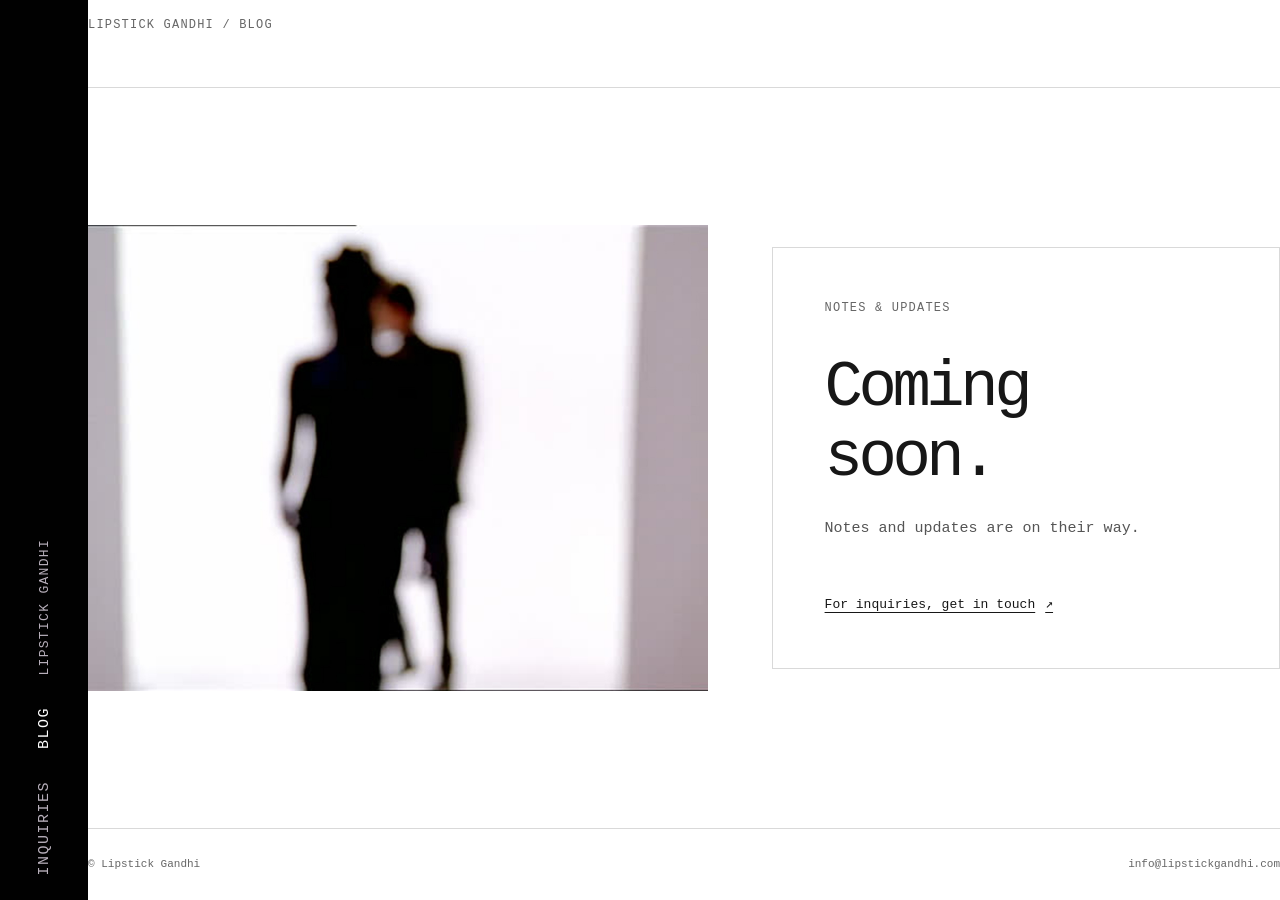
==== blog.html @ 65644b51 "Add editable blog page preview Co-authored-by: Copilot <223556219+Copilot@users.noreply.github.com>" ====
<!DOCTYPE html>
<html lang="en">
<head>
  <meta charset="UTF-8">
  <meta name="viewport" content="width=device-width, initial-scale=1.0">
  <title>Lipstick Gandhi — Blog</title>
  <meta name="description" content="Notes and updates from Lipstick Gandhi.">
  <link rel="icon" href="https://github.com/user-attachments/assets/bb887e30-1a02-4804-bfd5-9c662e2b9721">
  <link rel="stylesheet" href="blog.css">
</head>
<body>
  <div class="layout">
    <nav class="sidebar" aria-label="Site navigation">
      <a class="rail-item wordmark" href="index.html">Lipstick Gandhi</a>
      <a class="rail-item current-page" href="#blog" aria-current="page">Blog</a>
      <a class="rail-item inquiries" href="mailto:info@lipstickgandhi.com">Inquiries</a>
    </nav>

    <div class="page">
      <header class="site-header">
        <span class="eyebrow">Lipstick Gandhi / Blog</span>
      </header>

      <main>
        <section class="blog" id="blog" aria-labelledby="blog-title">
          <div class="image-frame">
            <img
              src="images/shadow-header.jpg"
              alt="A soft-focus silhouette of two people in dark clothing"
              class="header-image"
            >
          </div>

          <div class="blog-card">
            <p class="eyebrow">Notes &amp; updates</p>
            <h1 id="blog-title">Coming soon.</h1>
            <p class="note">Notes and updates are on their way.</p>
            <a class="contact-link" href="mailto:info@lipstickgandhi.com">For inquiries, get in touch <span aria-hidden="true">↗</span></a>
          </div>
        </section>
      </main>

      <footer class="site-footer">
        <span>© Lipstick Gandhi</span>
        <a href="mailto:info@lipstickgandhi.com">info@lipstickgandhi.com</a>
      </footer>
    </div>
  </div>
</body>
</html>
---- blog.css ----
*, *::before, *::after {
  box-sizing: border-box;
}

html {
  scroll-behavior: smooth;
}

body {
  margin: 0;
  background: #fff;
  color: #171717;
  font-family: "Courier New", Courier, monospace;
  font-size: 15px;
  line-height: 1.6;
}

a {
  color: inherit;
  text-decoration-thickness: 1px;
  text-underline-offset: 4px;
}

a:focus-visible {
  outline: 2px solid currentColor;
  outline-offset: 4px;
}

.page {
  flex: 1;
  width: min(100% - 64px, 1360px);
  max-width: 1360px;
  min-height: 100vh;
  min-height: 100dvh;
  margin: 0 auto;
  display: flex;
  flex-direction: column;
}

.layout {
  display: flex;
  min-height: 100vh;
  min-height: 100dvh;
}

.sidebar {
  position: sticky;
  top: 0;
  display: flex;
  flex: 0 0 88px;
  height: 100vh;
  height: 100dvh;
  flex-direction: column;
  align-items: center;
  justify-content: flex-end;
  gap: 2rem;
  overflow: hidden;
  padding: 1.5rem 0;
  background: #010101;
}

.rail-item {
  color: #b7afba;
  font-size: 15px;
  letter-spacing: 0.1em;
  line-height: 1;
  text-decoration: none;
  text-transform: uppercase;
  white-space: nowrap;
  writing-mode: vertical-rl;
  transform: rotate(180deg);
}

.rail-item:hover,
.rail-item:focus-visible,
.rail-item[aria-current="page"] {
  color: #fff;
}

.rail-item.wordmark {
  font-size: 13px;
  font-weight: 400;
}

.site-header,
.site-footer {
  display: flex;
  align-items: center;
  justify-content: space-between;
  gap: 24px;
}

.site-header {
  min-height: 88px;
  border-bottom: 1px solid #d9d9d9;
  font-size: 12px;
  letter-spacing: 0.08em;
}

.site-footer a {
  text-decoration: none;
}

.site-footer a:hover,
.contact-link:hover {
  text-decoration: underline;
}

main {
  flex: 1;
  display: flex;
  align-items: center;
}

.blog {
  width: 100%;
  display: grid;
  grid-template-columns: minmax(0, 1.1fr) minmax(320px, 0.9fr);
  align-items: stretch;
  gap: clamp(24px, 5vw, 72px);
  padding: clamp(48px, 8vh, 96px) 0;
}

.image-frame {
  min-height: 460px;
  overflow: hidden;
  background: #f3f2f1;
}

.header-image {
  display: block;
  width: 100%;
  height: 100%;
  min-height: 460px;
  object-fit: cover;
  object-position: center;
}

.blog-card {
  align-self: center;
  padding: clamp(28px, 4vw, 56px);
  border: 1px solid #d9d9d9;
}

.eyebrow {
  margin: 0 0 36px;
  color: #666;
  font-size: 12px;
  letter-spacing: 0.1em;
  text-transform: uppercase;
}

h1 {
  margin: 0;
  font-size: clamp(34px, 5vw, 64px);
  font-weight: 400;
  letter-spacing: -0.07em;
  line-height: 1.08;
}

.note {
  margin: 24px 0 52px;
  color: #555;
}

.contact-link {
  display: inline-flex;
  align-items: baseline;
  gap: 10px;
  font-size: 13px;
}

.site-footer {
  min-height: 72px;
  border-top: 1px solid #d9d9d9;
  color: #666;
  font-size: 11px;
}

@media (max-width: 760px) {
  .page {
    width: calc(100% - 36px);
  }

  .sidebar {
    flex-basis: 56px;
    gap: 1.5rem;
    padding: 1rem 0;
  }

  .rail-item {
    font-size: 12px;
  }

  .rail-item.wordmark {
    font-size: 11px;
  }

  .site-header {
    min-height: 72px;
  }

  .blog {
    grid-template-columns: 1fr;
    gap: 20px;
    padding: 32px 0 48px;
  }

  .image-frame,
  .header-image {
    min-height: 0;
    aspect-ratio: 4 / 3;
  }

  .blog-card {
    padding: 28px 24px;
  }

  .eyebrow {
    margin-bottom: 24px;
  }

  .note {
    margin: 18px 0 32px;
  }
}

@media (max-width: 420px) {
  .site-header {
    min-height: 60px;
  }

  .site-footer {
    align-items: flex-start;
    flex-direction: column;
    justify-content: center;
    gap: 2px;
    padding: 12px 0;
  }
}
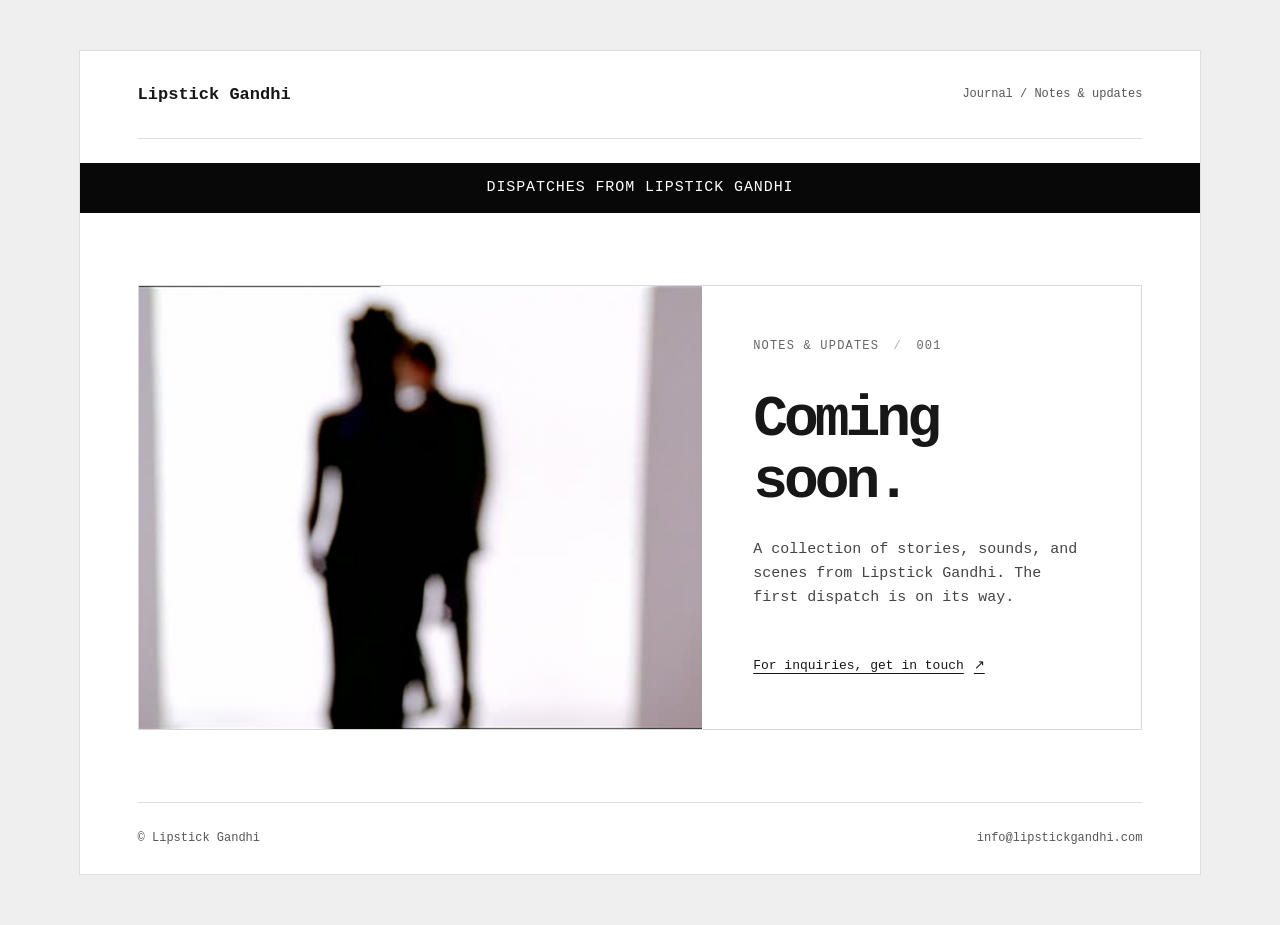
==== commit 9f0f9b58: "Refine unlinked blog design Co-authored-by: Copilot <223556219+Copilot@users.noreply.github.com>" ====
--- a/blog.html
+++ b/blog.html
@@ -9,42 +9,39 @@
   <link rel="stylesheet" href="blog.css">
 </head>
 <body>
-  <div class="layout">
-    <nav class="sidebar" aria-label="Site navigation">
-      <a class="rail-item wordmark" href="index.html">Lipstick Gandhi</a>
-      <a class="rail-item current-page" href="#blog" aria-current="page">Blog</a>
-      <a class="rail-item inquiries" href="mailto:info@lipstickgandhi.com">Inquiries</a>
-    </nav>
+  <div class="page">
+    <header class="masthead">
+      <a class="wordmark" href="index.html">Lipstick Gandhi</a>
+      <span class="masthead-label">Journal / Notes &amp; updates</span>
+    </header>
 
-    <div class="page">
-      <header class="site-header">
-        <span class="eyebrow">Lipstick Gandhi / Blog</span>
-      </header>
+    <div class="announcement" aria-label="Journal announcement">
+      <span>Dispatches from Lipstick Gandhi</span>
+    </div>
 
-      <main>
-        <section class="blog" id="blog" aria-labelledby="blog-title">
-          <div class="image-frame">
-            <img
-              src="images/shadow-header.jpg"
-              alt="A soft-focus silhouette of two people in dark clothing"
-              class="header-image"
-            >
-          </div>
+    <main>
+      <article class="feature" aria-labelledby="blog-title">
+        <div class="image-frame">
+          <img
+            src="images/shadow-header.jpg"
+            alt="A soft-focus silhouette of two people in dark clothing"
+            class="header-image"
+          >
+        </div>
 
-          <div class="blog-card">
-            <p class="eyebrow">Notes &amp; updates</p>
-            <h1 id="blog-title">Coming soon.</h1>
-            <p class="note">Notes and updates are on their way.</p>
-            <a class="contact-link" href="mailto:info@lipstickgandhi.com">For inquiries, get in touch <span aria-hidden="true">↗</span></a>
-          </div>
-        </section>
-      </main>
+        <div class="feature-copy">
+          <p class="eyebrow">Notes &amp; updates <span aria-hidden="true">/</span> 001</p>
+          <h1 id="blog-title">Coming soon.</h1>
+          <p class="note">A collection of stories, sounds, and scenes from Lipstick Gandhi. The first dispatch is on its way.</p>
+          <a class="contact-link" href="mailto:info@lipstickgandhi.com">For inquiries, get in touch <span aria-hidden="true">↗</span></a>
+        </div>
+      </article>
+    </main>
 
-      <footer class="site-footer">
-        <span>© Lipstick Gandhi</span>
-        <a href="mailto:info@lipstickgandhi.com">info@lipstickgandhi.com</a>
-      </footer>
-    </div>
+    <footer class="site-footer">
+      <span>© Lipstick Gandhi</span>
+      <a href="mailto:info@lipstickgandhi.com">info@lipstickgandhi.com</a>
+    </footer>
   </div>
 </body>
 </html>
--- a/blog.css
+++ b/blog.css
@@ -3,12 +3,14 @@
 }
 
 html {
+  min-width: 320px;
   scroll-behavior: smooth;
 }
 
 body {
   margin: 0;
-  background: #fff;
+  padding: clamp(16px, 4vw, 56px);
+  background: #efefef;
   color: #171717;
   font-family: "Courier New", Courier, monospace;
   font-size: 15px;
@@ -27,62 +29,18 @@
 }
 
 .page {
-  flex: 1;
-  width: min(100% - 64px, 1360px);
-  max-width: 1360px;
-  min-height: 100vh;
-  min-height: 100dvh;
+  width: min(100%, 1120px);
+  min-height: calc(100vh - clamp(32px, 8vw, 112px));
+  min-height: calc(100dvh - clamp(32px, 8vw, 112px));
   margin: 0 auto;
+  padding: 0 clamp(20px, 4.5vw, 64px);
   display: flex;
   flex-direction: column;
-}
-
-.layout {
-  display: flex;
-  min-height: 100vh;
-  min-height: 100dvh;
-}
-
-.sidebar {
-  position: sticky;
-  top: 0;
-  display: flex;
-  flex: 0 0 88px;
-  height: 100vh;
-  height: 100dvh;
-  flex-direction: column;
-  align-items: center;
-  justify-content: flex-end;
-  gap: 2rem;
-  overflow: hidden;
-  padding: 1.5rem 0;
-  background: #010101;
-}
-
-.rail-item {
-  color: #b7afba;
-  font-size: 15px;
-  letter-spacing: 0.1em;
-  line-height: 1;
-  text-decoration: none;
-  text-transform: uppercase;
-  white-space: nowrap;
-  writing-mode: vertical-rl;
-  transform: rotate(180deg);
-}
-
-.rail-item:hover,
-.rail-item:focus-visible,
-.rail-item[aria-current="page"] {
-  color: #fff;
-}
-
-.rail-item.wordmark {
-  font-size: 13px;
-  font-weight: 400;
-}
-
-.site-header,
+  background: #fff;
+  box-shadow: 0 0 0 1px #dedede;
+}
+
+.masthead,
 .site-footer {
   display: flex;
   align-items: center;
@@ -90,39 +48,55 @@
   gap: 24px;
 }
 
-.site-header {
+.masthead {
   min-height: 88px;
-  border-bottom: 1px solid #d9d9d9;
+  border-bottom: 1px solid #dedede;
+}
+
+.wordmark {
+  font-size: 17px;
+  font-weight: 700;
+  text-decoration: none;
+}
+
+.masthead-label,
+.site-footer {
+  color: #555;
   font-size: 12px;
-  letter-spacing: 0.08em;
-}
-
-.site-footer a {
-  text-decoration: none;
-}
-
-.site-footer a:hover,
-.contact-link:hover {
-  text-decoration: underline;
+}
+
+.masthead-label {
+  text-align: right;
+}
+
+.announcement {
+  margin: 24px calc(clamp(20px, 4.5vw, 64px) * -1) 0;
+  padding: 13px 20px;
+  background: #080808;
+  color: #fff;
+  text-align: center;
+  text-transform: uppercase;
+  letter-spacing: 0.06em;
 }
 
 main {
   flex: 1;
   display: flex;
   align-items: center;
-}
-
-.blog {
+  padding: clamp(36px, 6vw, 72px) 0;
+}
+
+.feature {
   width: 100%;
   display: grid;
-  grid-template-columns: minmax(0, 1.1fr) minmax(320px, 0.9fr);
+  grid-template-columns: minmax(0, 1fr) minmax(280px, 0.78fr);
   align-items: stretch;
-  gap: clamp(24px, 5vw, 72px);
-  padding: clamp(48px, 8vh, 96px) 0;
+  border: 1px solid #d8d8d8;
+  background: #fff;
 }
 
 .image-frame {
-  min-height: 460px;
+  min-height: 430px;
   overflow: hidden;
   background: #f3f2f1;
 }
@@ -131,36 +105,40 @@
   display: block;
   width: 100%;
   height: 100%;
-  min-height: 460px;
+  min-height: 430px;
   object-fit: cover;
   object-position: center;
 }
 
-.blog-card {
+.feature-copy {
   align-self: center;
-  padding: clamp(28px, 4vw, 56px);
-  border: 1px solid #d9d9d9;
+  padding: clamp(28px, 4vw, 52px);
 }
 
 .eyebrow {
-  margin: 0 0 36px;
+  margin: 0 0 32px;
   color: #666;
   font-size: 12px;
   letter-spacing: 0.1em;
   text-transform: uppercase;
 }
 
+.eyebrow span {
+  padding: 0 0.5em;
+  color: #aaa;
+}
+
 h1 {
   margin: 0;
-  font-size: clamp(34px, 5vw, 64px);
-  font-weight: 400;
+  font-size: clamp(34px, 5vw, 58px);
+  font-weight: 700;
   letter-spacing: -0.07em;
   line-height: 1.08;
 }
 
 .note {
-  margin: 24px 0 52px;
-  color: #555;
+  margin: 24px 0 44px;
+  color: #444;
 }
 
 .contact-link {
@@ -172,38 +150,54 @@
 
 .site-footer {
   min-height: 72px;
-  border-top: 1px solid #d9d9d9;
-  color: #666;
-  font-size: 11px;
+  border-top: 1px solid #dedede;
+}
+
+.site-footer a {
+  text-decoration: none;
+}
+
+.site-footer a:hover,
+.contact-link:hover {
+  text-decoration: underline;
 }
 
 @media (max-width: 760px) {
+  body {
+    padding: 14px;
+  }
+
   .page {
-    width: calc(100% - 36px);
-  }
-
-  .sidebar {
-    flex-basis: 56px;
-    gap: 1.5rem;
-    padding: 1rem 0;
-  }
-
-  .rail-item {
+    min-height: calc(100vh - 28px);
+    min-height: calc(100dvh - 28px);
+    padding: 0 20px;
+  }
+
+  .masthead {
+    min-height: 72px;
+  }
+
+  .wordmark {
+    font-size: 15px;
+  }
+
+  .masthead-label {
+    max-width: 45%;
+    font-size: 10px;
+  }
+
+  .announcement {
+    margin: 20px -20px 0;
+    padding: 11px 16px;
     font-size: 12px;
   }
 
-  .rail-item.wordmark {
-    font-size: 11px;
-  }
-
-  .site-header {
-    min-height: 72px;
-  }
-
-  .blog {
+  main {
+    padding: 28px 0 40px;
+  }
+
+  .feature {
     grid-template-columns: 1fr;
-    gap: 20px;
-    padding: 32px 0 48px;
   }
 
   .image-frame,
@@ -212,22 +206,16 @@
     aspect-ratio: 4 / 3;
   }
 
-  .blog-card {
-    padding: 28px 24px;
+  .feature-copy {
+    padding: 28px 24px 32px;
   }
 
   .eyebrow {
-    margin-bottom: 24px;
+    margin-bottom: 22px;
   }
 
   .note {
-    margin: 18px 0 32px;
-  }
-}
-
-@media (max-width: 420px) {
-  .site-header {
-    min-height: 60px;
+    margin: 18px 0 30px;
   }
 
   .site-footer {
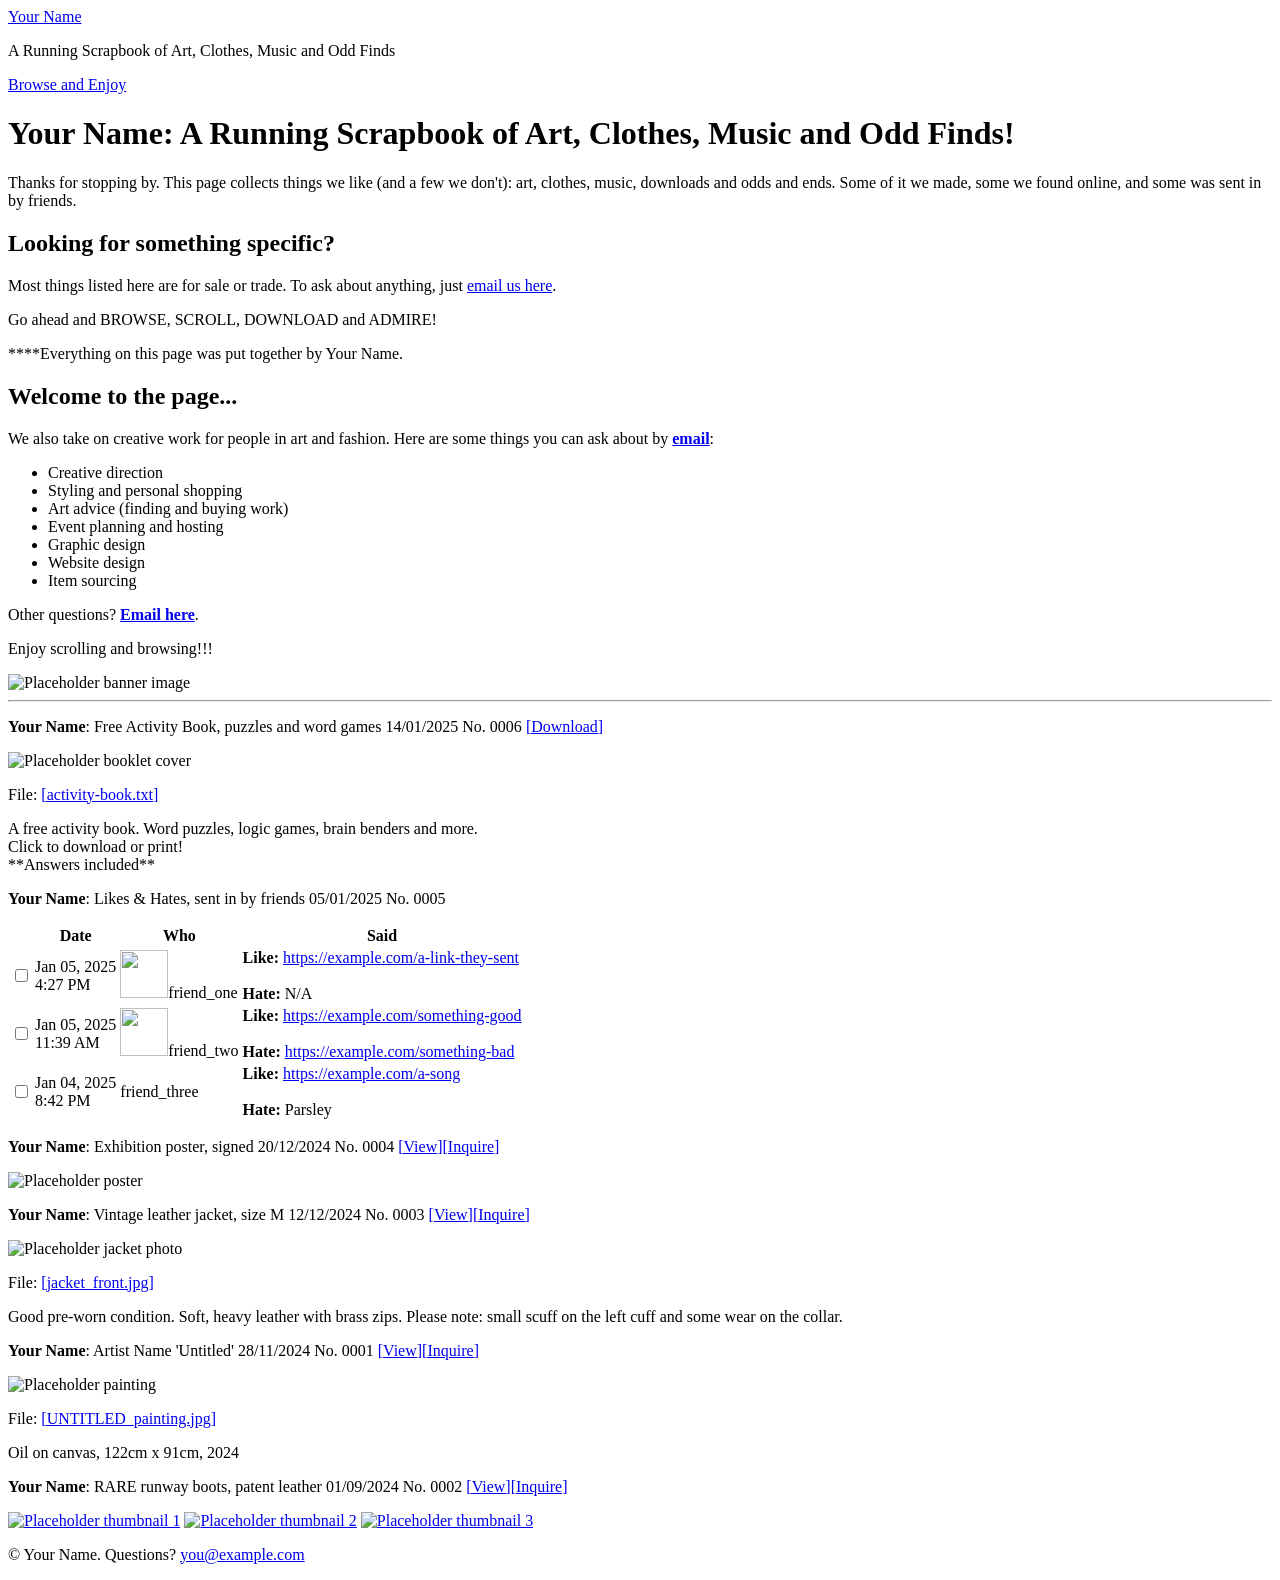
==== commit 60571643: "Revamp blog.html for personal blog layout Updated blog HTML structure and content, changing the titl" ====
--- a/blog.html
+++ b/blog.html
@@ -1,47 +1,184 @@
-<!DOCTYPE html>
+<!doctype html>
 <html lang="en">
 <head>
-  <meta charset="UTF-8">
-  <meta name="viewport" content="width=device-width, initial-scale=1.0">
-  <title>Lipstick Gandhi — Blog</title>
-  <meta name="description" content="Notes and updates from Lipstick Gandhi.">
-  <link rel="icon" href="https://github.com/user-attachments/assets/bb887e30-1a02-4804-bfd5-9c662e2b9721">
-  <link rel="stylesheet" href="blog.css">
+  <meta charset="utf-8">
+  <meta name="viewport" content="width=device-width, initial-scale=1">
+  <title>Your Name Blog</title>
+  <meta name="description" content="A running scrapbook of art, clothes, music, downloads and things we like.">
+  <link rel="stylesheet" href="style.css">
 </head>
 <body>
-  <div class="page">
-    <header class="masthead">
-      <a class="wordmark" href="index.html">Lipstick Gandhi</a>
-      <span class="masthead-label">Journal / Notes &amp; updates</span>
-    </header>
+<div class="column">
 
-    <div class="announcement" aria-label="Journal announcement">
-      <span>Dispatches from Lipstick Gandhi</span>
-    </div>
+  <!-- ===================== HEADER ===================== -->
+  <header class="masthead">
+    <div class="name"><a href="./">Your Name</a></div>
+    <p class="tagline">A Running Scrapbook of Art, Clothes, Music and Odd Finds</p>
+    <a class="small" href="#posts">Browse and Enjoy</a>
+  </header>
 
-    <main>
-      <article class="feature" aria-labelledby="blog-title">
-        <div class="image-frame">
-          <img
-            src="images/shadow-header.jpg"
-            alt="A soft-focus silhouette of two people in dark clothing"
-            class="header-image"
-          >
+  <!-- ===================== INTRO ===================== -->
+  <main>
+  <div class="intro">
+    <h1>Your Name: A Running Scrapbook of Art, Clothes, Music and Odd Finds!</h1>
+
+    <p>Thanks for stopping by. This page collects things we like (and a few we don't): art, clothes,
+      music, downloads and odds and ends. Some of it we made, some we found online, and some was sent
+      in by friends.</p>
+
+    <h2>Looking for something specific?</h2>
+
+    <p>Most things listed here are for sale or trade. To ask about anything, just
+      <span class="loud"><a href="mailto:you@example.com?subject=Hello">email us here</a></span>.</p>
+
+    <p>Go ahead and <span class="loud">BROWSE, SCROLL, DOWNLOAD and ADMIRE!</span></p>
+
+    <p class="loud">****Everything on this page was put together by Your Name.</p>
+
+    <h2>Welcome to the page...</h2>
+
+    <p>We also take on creative work for people in art and fashion.
+      Here are some things you can ask about by <a href="mailto:you@example.com?subject=Services"><b>email</b></a>:</p>
+
+    <ul>
+      <li>Creative direction</li>
+      <li>Styling and personal shopping</li>
+      <li>Art advice (finding and buying work)</li>
+      <li>Event planning and hosting</li>
+      <li>Graphic design</li>
+      <li>Website design</li>
+      <li>Item sourcing</li>
+    </ul>
+
+    <p style="margin-top:15px">Other questions? <a href="mailto:you@example.com?subject=Question"><b>Email here</b></a>.</p>
+
+    <p class="sign-off">Enjoy scrolling and browsing!!!</p>
+  </div>
+
+  <img class="hero" src="images/hero.svg" width="440" height="300" alt="Placeholder banner image">
+
+  <hr class="divider">
+
+  <!-- ===================== POSTS =====================
+       Newest at the top. To add a post, copy one of the blocks
+       below (everything from <section ...> to </section>),
+       paste it right under this comment, and change the text,
+       the number and the image file names.
+
+       Three kinds of post:
+         class="post"             plain: image on the left, details on the right
+         class="post boxed"       shaded box pushed to the right, with small thumbnails
+         class="post boxed tuck"  same, but slid up beside the post above it
+  -->
+  <div id="posts">
+
+    <!-- Post 0006: a download -->
+    <section class="post" id="no-0006">
+      <p class="post-head">
+        <strong class="tag">Your Name</strong>: Free Activity Book, puzzles and word games 14/01/2025 No. 0006
+        <a href="files/activity-book.txt" download>[Download]</a>
+      </p>
+      <div class="post-body">
+        <img src="images/booklet.svg" width="180" height="230" alt="Placeholder booklet cover">
+        <div class="post-meta">
+          <p class="file">File: <a href="files/activity-book.txt" download>[activity-book.txt]</a></p>
+          <p>A free activity book. Word puzzles, logic games, brain benders and more.<br>
+            Click to download or print!<br>**Answers included**</p>
         </div>
+      </div>
+    </section>
 
-        <div class="feature-copy">
-          <p class="eyebrow">Notes &amp; updates <span aria-hidden="true">/</span> 001</p>
-          <h1 id="blog-title">Coming soon.</h1>
-          <p class="note">A collection of stories, sounds, and scenes from Lipstick Gandhi. The first dispatch is on its way.</p>
-          <a class="contact-link" href="mailto:info@lipstickgandhi.com">For inquiries, get in touch <span aria-hidden="true">↗</span></a>
+    <!-- Post 0005: Likes & Hates board -->
+    <section class="post" id="no-0005">
+      <p class="post-head">
+        <strong class="tag">Your Name</strong>: Likes &amp; Hates, sent in by friends 05/01/2025 No. 0005
+      </p>
+      <table class="board">
+        <tr><th></th><th>Date</th><th>Who</th><th>Said</th></tr>
+        <tr>
+          <td><input type="checkbox" aria-label="Mark this row"></td>
+          <td>Jan 05, 2025<br>4:27 PM</td>
+          <td><img src="images/avatar-1.svg" width="48" height="48" alt="">friend_one</td>
+          <td><b>Like:</b> <a href="https://example.com/">https://example.com/a-link-they-sent</a><br><br>
+              <b>Hate:</b> N/A</td>
+        </tr>
+        <tr>
+          <td><input type="checkbox" aria-label="Mark this row"></td>
+          <td>Jan 05, 2025<br>11:39 AM</td>
+          <td><img src="images/avatar-2.svg" width="48" height="48" alt="">friend_two</td>
+          <td><b>Like:</b> <a href="https://example.com/">https://example.com/something-good</a><br><br>
+              <b>Hate:</b> <a href="https://example.com/">https://example.com/something-bad</a></td>
+        </tr>
+        <tr>
+          <td><input type="checkbox" aria-label="Mark this row"></td>
+          <td>Jan 04, 2025<br>8:42 PM</td>
+          <td>friend_three</td>
+          <td><b>Like:</b> <a href="https://example.com/">https://example.com/a-song</a><br><br>
+              <b>Hate:</b> Parsley</td>
+        </tr>
+      </table>
+    </section>
+
+    <!-- Post 0004: boxed, not tucked -->
+    <section class="post boxed" id="no-0004">
+      <p class="post-head">
+        <strong class="tag">Your Name</strong>: Exhibition poster, signed 20/12/2024 No. 0004
+        <a href="images/poster.svg">[View]</a><a href="mailto:you@example.com?subject=Inquiry%20about%20No.%200004">[Inquire]</a>
+      </p>
+      <img src="images/poster.svg" width="320" height="240" alt="Placeholder poster">
+    </section>
+
+    <!-- Post 0003: plain, with a longer description -->
+    <section class="post" id="no-0003">
+      <p class="post-head">
+        <strong class="tag">Your Name</strong>: Vintage leather jacket, size M 12/12/2024 No. 0003
+        <a href="images/jacket.svg">[View]</a><a href="mailto:you@example.com?subject=Inquiry%20about%20No.%200003">[Inquire]</a>
+      </p>
+      <div class="post-body">
+        <img src="images/jacket.svg" width="180" height="180" alt="Placeholder jacket photo">
+        <div class="post-meta">
+          <p class="file">File: <a href="images/jacket.svg">[jacket_front.jpg]</a></p>
+          <p>Good pre-worn condition. Soft, heavy leather with brass zips.
+            Please note: small scuff on the left cuff and some wear on the collar.</p>
         </div>
-      </article>
-    </main>
+      </div>
+    </section>
 
-    <footer class="site-footer">
-      <span>© Lipstick Gandhi</span>
-      <a href="mailto:info@lipstickgandhi.com">info@lipstickgandhi.com</a>
-    </footer>
+    <!-- Post 0002: boxed with thumbnails, tucked up beside post 0001 -->
+    <!-- (it sits under 0001 in this file because the page reads top to bottom) -->
+
+    <!-- Post 0001: plain -->
+    <section class="post" id="no-0001">
+      <p class="post-head">
+        <strong class="tag">Your Name</strong>: Artist Name 'Untitled' 28/11/2024 No. 0001
+        <a href="images/painting.svg">[View]</a><a href="mailto:you@example.com?subject=Inquiry%20about%20No.%200001">[Inquire]</a>
+      </p>
+      <div class="post-body">
+        <img src="images/painting.svg" width="180" height="240" alt="Placeholder painting">
+        <div class="post-meta">
+          <p class="file">File: <a href="images/painting.svg">[UNTITLED_painting.jpg]</a></p>
+          <p>Oil on canvas, 122cm x 91cm, 2024</p>
+        </div>
+      </div>
+    </section>
+
+    <section class="post boxed tuck" id="no-0002">
+      <p class="post-head">
+        <strong class="tag">Your Name</strong>: RARE runway boots, patent leather 01/09/2024 No. 0002
+        <a href="images/thumb-1.svg">[View]</a><a href="mailto:you@example.com?subject=Inquiry%20about%20No.%200002">[Inquire]</a>
+      </p>
+      <div class="thumbs">
+        <a href="images/thumb-1.svg"><img src="images/thumb-1.svg" width="76" height="100" alt="Placeholder thumbnail 1"></a>
+        <a href="images/thumb-2.svg"><img src="images/thumb-2.svg" width="76" height="100" alt="Placeholder thumbnail 2"></a>
+        <a href="images/thumb-3.svg"><img src="images/thumb-3.svg" width="76" height="100" alt="Placeholder thumbnail 3"></a>
+      </div>
+    </section>
+
   </div>
+  </main>
+
+  <p class="footer">&copy; Your Name. Questions? <a href="mailto:you@example.com">you@example.com</a></p>
+
+</div>
 </body>
 </html>
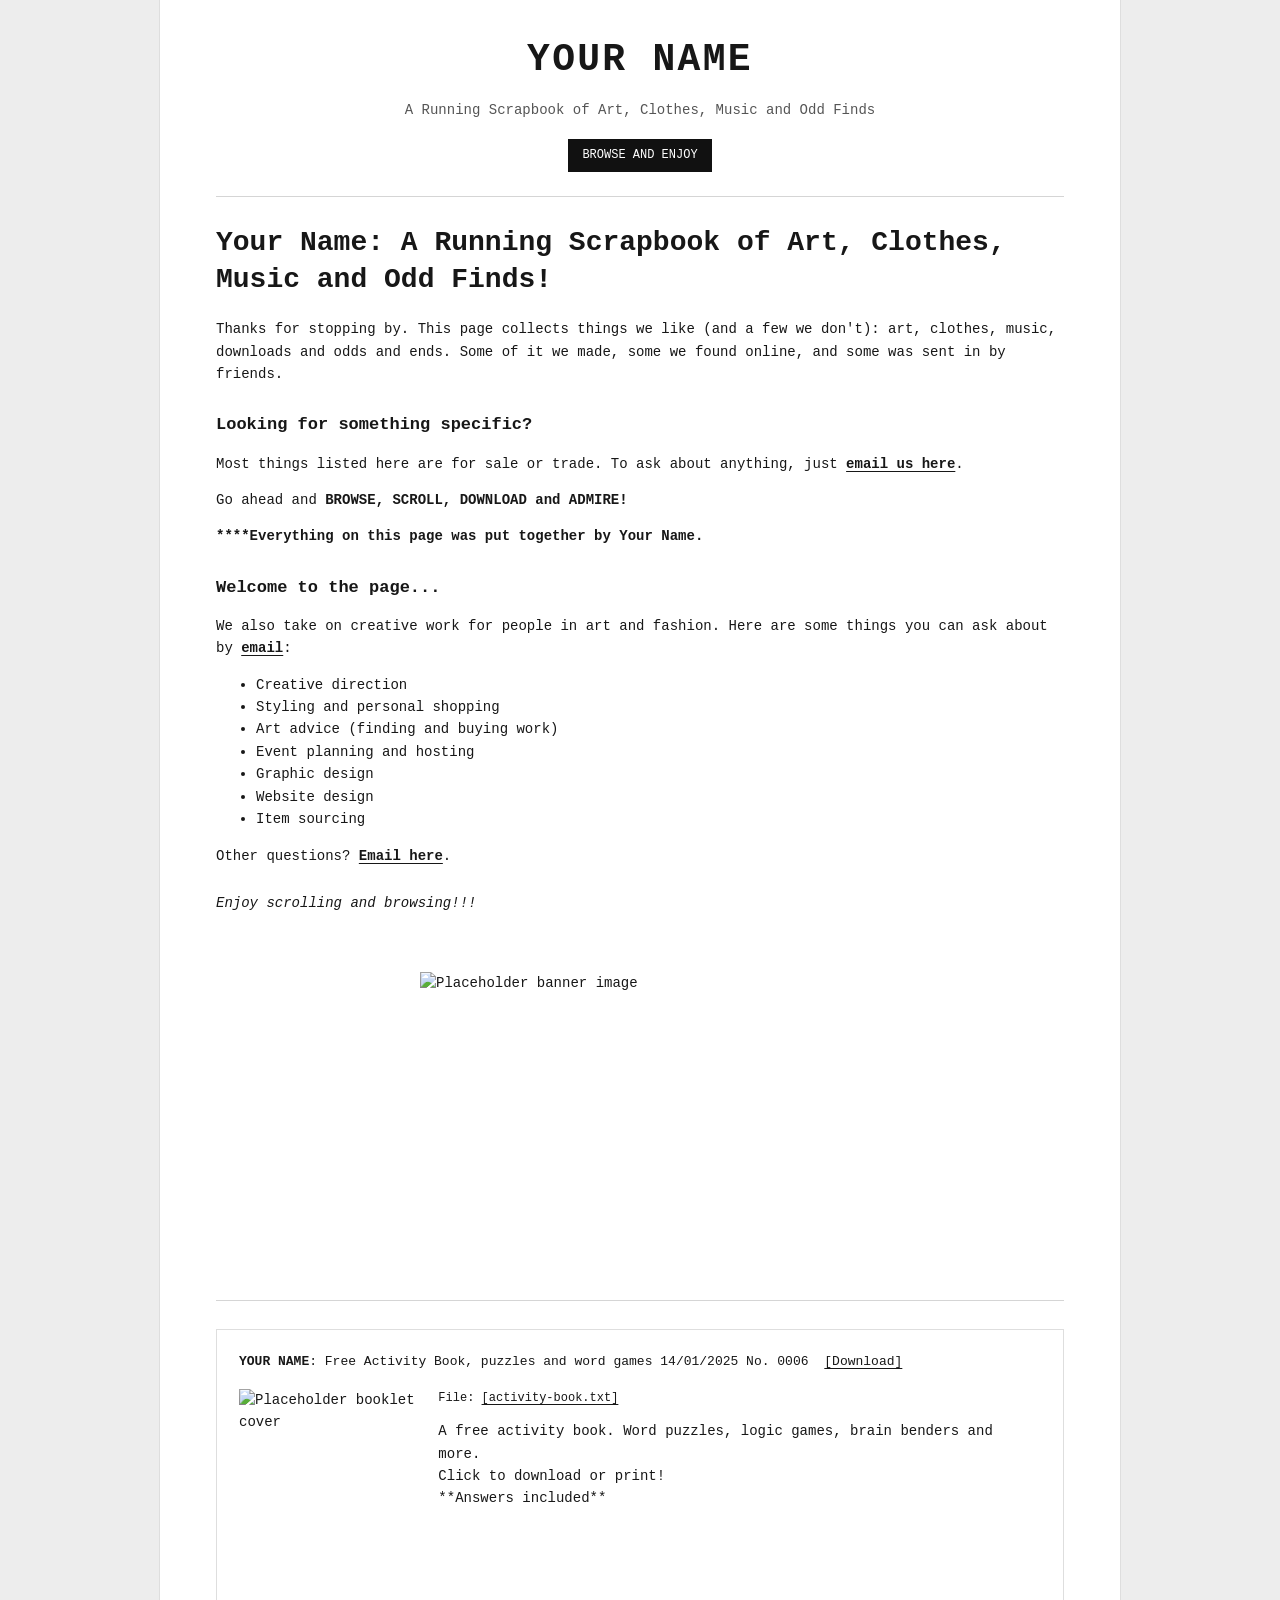
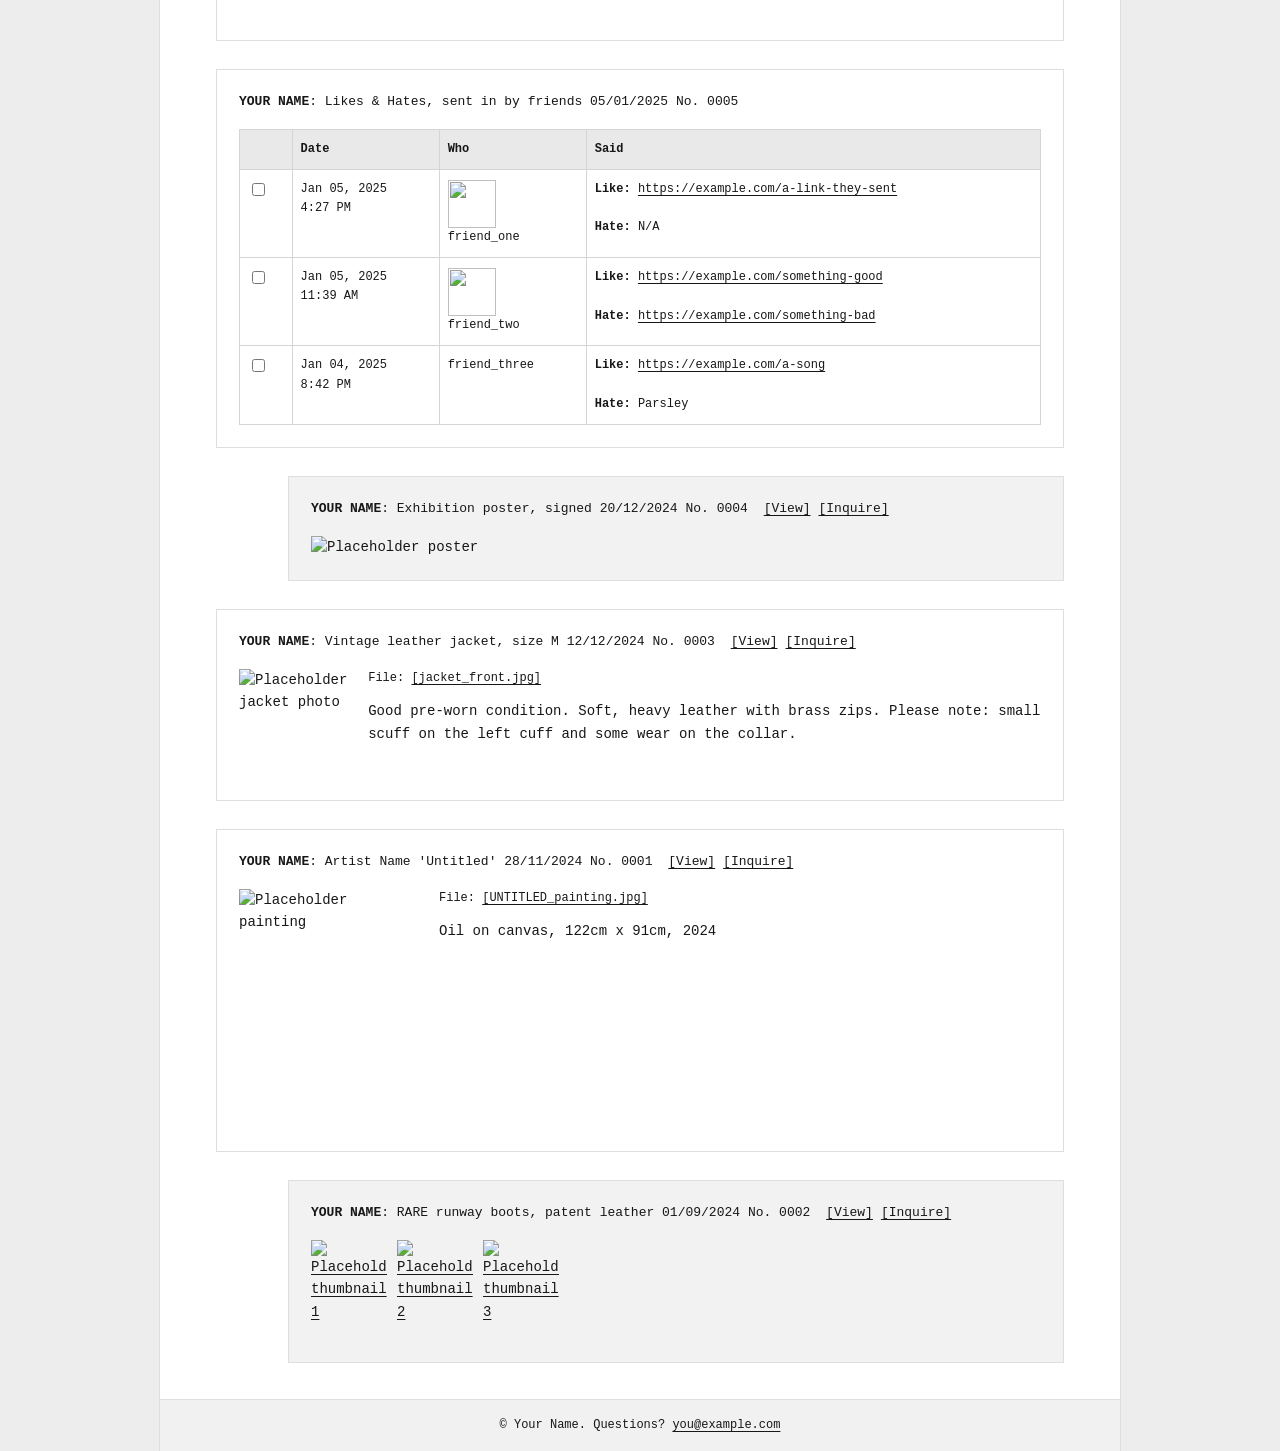
==== commit 7e28bdfe: "Style scrapbook blog with typewriter font Co-authored-by: Copilot <223556219+Copilot@users.noreply.g" ====
--- a/blog.html
+++ b/blog.html
@@ -5,7 +5,7 @@
   <meta name="viewport" content="width=device-width, initial-scale=1">
   <title>Your Name Blog</title>
   <meta name="description" content="A running scrapbook of art, clothes, music, downloads and things we like.">
-  <link rel="stylesheet" href="style.css">
+  <link rel="stylesheet" href="blog.css">
 </head>
 <body>
 <div class="column">
--- a/blog.css
+++ b/blog.css
@@ -0,0 +1,228 @@
+*, *::before, *::after {
+  box-sizing: border-box;
+}
+
+html {
+  scroll-behavior: smooth;
+}
+
+body {
+  margin: 0;
+  background: #ededed;
+  color: #171717;
+  font: 14px/1.6 "Courier New", Courier, monospace;
+}
+
+input, button, select, textarea {
+  font: inherit;
+}
+
+a {
+  color: inherit;
+  text-underline-offset: 3px;
+}
+
+.column {
+  width: min(100% - 32px, 960px);
+  min-height: 100vh;
+  margin: 0 auto;
+  padding: 0 clamp(20px, 5vw, 56px);
+  background: #fff;
+  box-shadow: 0 0 0 1px #dedede;
+}
+
+.masthead {
+  padding: 30px 0 24px;
+  border-bottom: 1px solid #d5d5d5;
+  text-align: center;
+}
+
+.name {
+  font-size: clamp(24px, 4vw, 38px);
+  font-weight: 700;
+  letter-spacing: 0.06em;
+  text-transform: uppercase;
+}
+
+.name a {
+  text-decoration: none;
+}
+
+.tagline {
+  margin: 8px 0 18px;
+  color: #555;
+}
+
+.small {
+  display: inline-block;
+  padding: 7px 14px;
+  background: #111;
+  color: #fff;
+  font-size: 12px;
+  text-decoration: none;
+  text-transform: uppercase;
+}
+
+.intro {
+  padding: 28px 0 18px;
+}
+
+h1 {
+  margin: 0 0 20px;
+  font-size: clamp(21px, 3vw, 28px);
+  line-height: 1.3;
+}
+
+h2 {
+  margin: 26px 0 8px;
+  font-size: 17px;
+}
+
+.loud {
+  font-weight: 700;
+}
+
+.sign-off {
+  margin: 24px 0;
+  font-style: italic;
+}
+
+.hero {
+  display: block;
+  width: min(100%, 440px);
+  height: auto;
+  margin: 16px auto 28px;
+}
+
+.divider {
+  border: 0;
+  border-top: 1px solid #d5d5d5;
+  margin: 28px 0;
+}
+
+.post {
+  margin: 0 0 28px;
+  padding: 22px;
+  border: 1px solid #dedede;
+  background: #fff;
+}
+
+.post.boxed {
+  margin-left: clamp(0px, 8vw, 72px);
+  background: #f2f2f2;
+}
+
+.post-head {
+  margin: 0 0 16px;
+  font-size: 13px;
+}
+
+.post-head a {
+  display: inline-block;
+  margin-left: 8px;
+}
+
+.tag {
+  text-transform: uppercase;
+}
+
+.post-body {
+  display: flex;
+  align-items: flex-start;
+  gap: 20px;
+}
+
+.post-body > img,
+.post > img {
+  max-width: 100%;
+  height: auto;
+  object-fit: cover;
+}
+
+.post-meta p {
+  margin: 0 0 12px;
+}
+
+.file {
+  font-size: 12px;
+}
+
+.board {
+  width: 100%;
+  border-collapse: collapse;
+  font-size: 12px;
+}
+
+.board th,
+.board td {
+  padding: 10px 8px;
+  border: 1px solid #d5d5d5;
+  text-align: left;
+  vertical-align: top;
+}
+
+.board th {
+  background: #e9e9e9;
+}
+
+.board td img {
+  display: block;
+}
+
+.thumbs {
+  display: flex;
+  flex-wrap: wrap;
+  gap: 10px;
+}
+
+.thumbs img {
+  display: block;
+  max-width: 100%;
+  height: auto;
+}
+
+.footer {
+  margin: 36px calc(clamp(20px, 5vw, 56px) * -1) 0;
+  padding: 16px 20px;
+  border-top: 1px solid #dedede;
+  background: #f1f1f1;
+  font-size: 12px;
+  text-align: center;
+}
+
+@media (max-width: 600px) {
+  body {
+    font-size: 13px;
+  }
+
+  .column {
+    width: 100%;
+    padding: 0 18px;
+  }
+
+  .masthead {
+    padding-top: 24px;
+  }
+
+  .post {
+    padding: 16px;
+  }
+
+  .post.boxed {
+    margin-left: 0;
+  }
+
+  .post-body {
+    flex-direction: column;
+    gap: 12px;
+  }
+
+  .board {
+    font-size: 10px;
+  }
+
+  .board th,
+  .board td {
+    padding: 6px 4px;
+  }
+}
